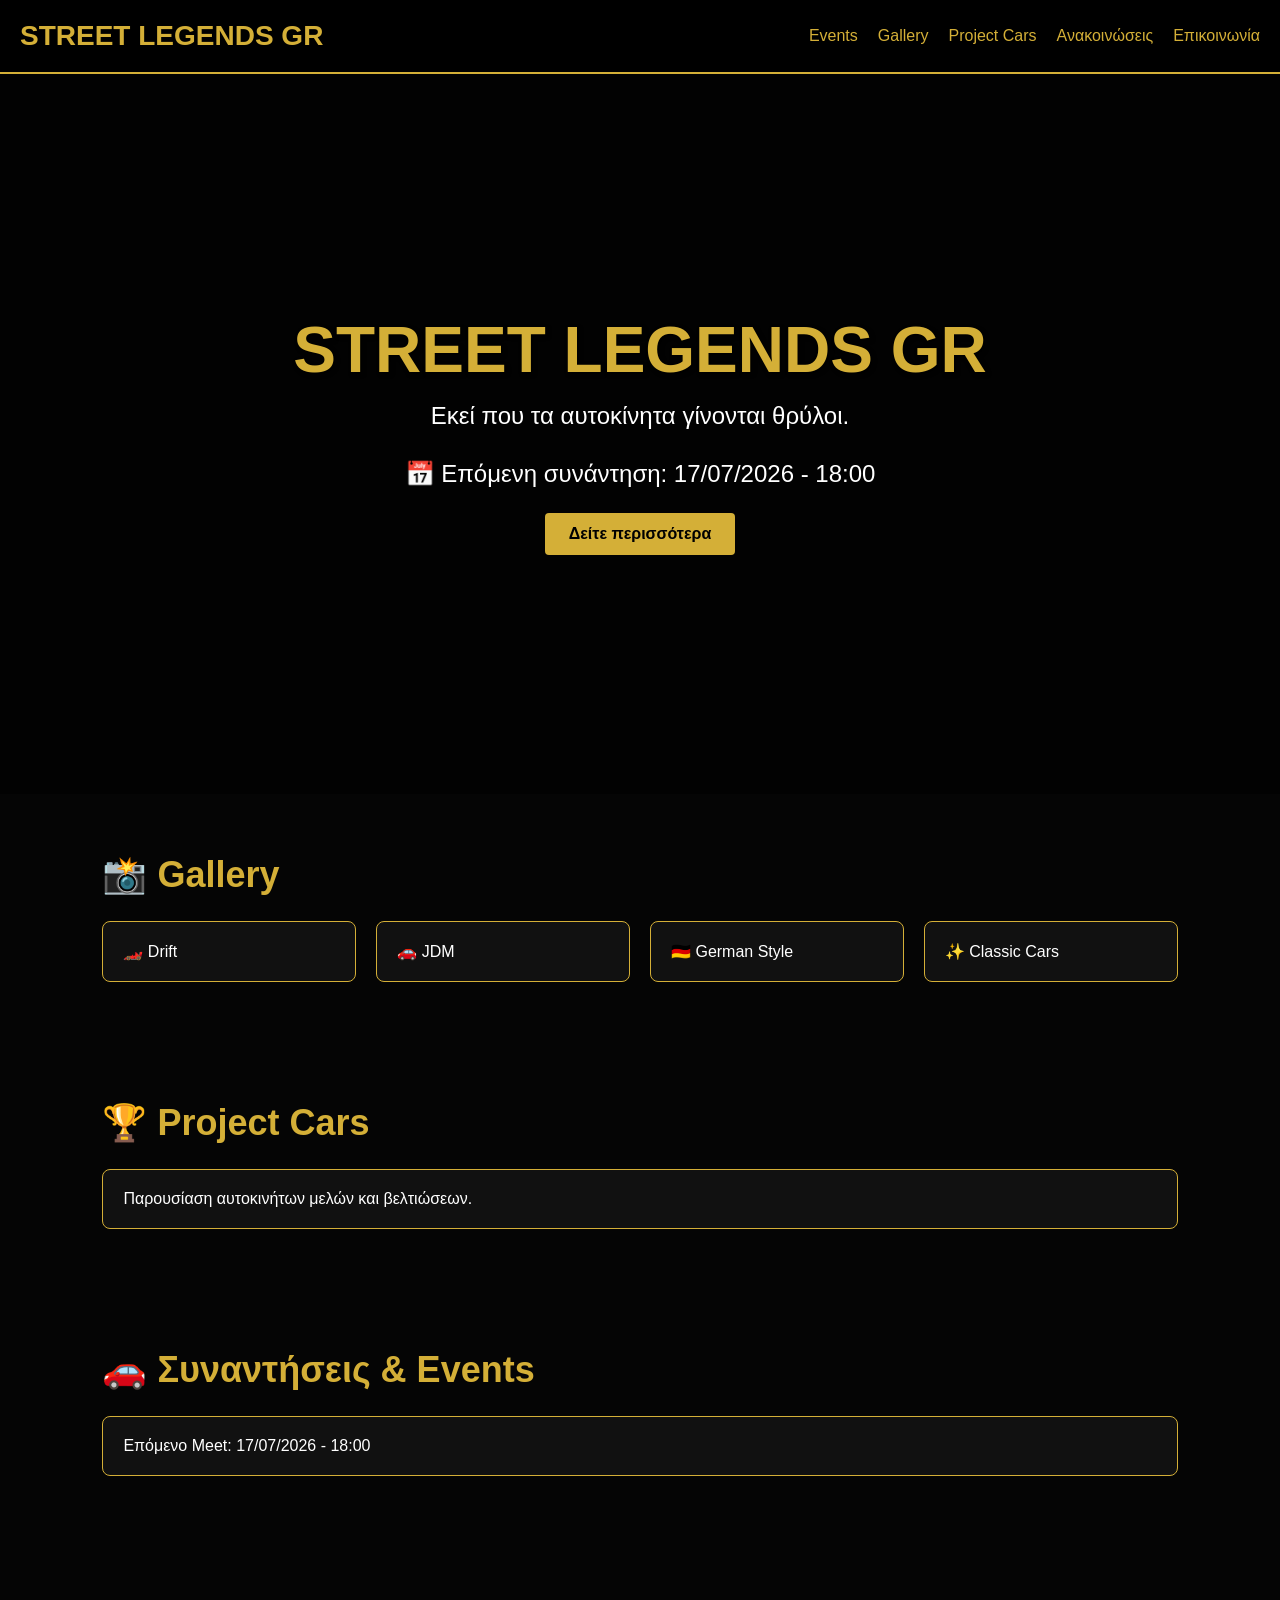
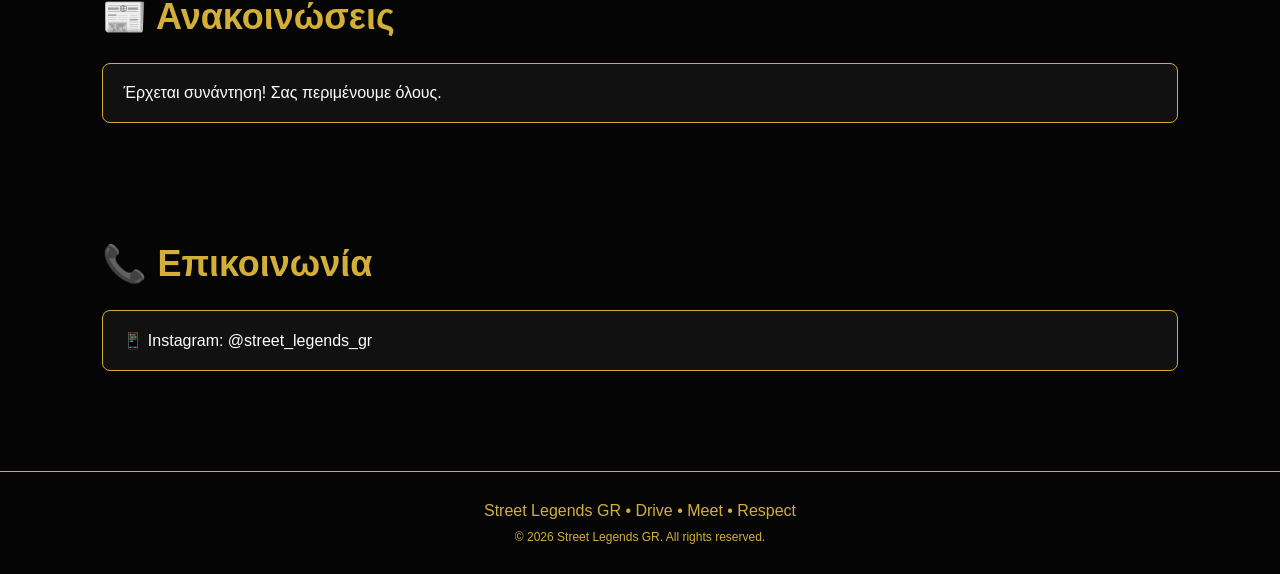
==== index.html @ de75a189 "Deploy: Create index.html for GitHub Pages hosting with enhanced styling and responsive design" ====
<!DOCTYPE html>
<html lang="el">
<head>
<meta charset="UTF-8">
<meta name="viewport" content="width=device-width, initial-scale=1.0">
<title>Street Legends GR</title>
<style>
*{margin:0;padding:0;box-sizing:border-box}
body{font-family:Arial,sans-serif;background:#050505;color:#fff}
header{background:#000;padding:20px;border-bottom:2px solid #d4af37;position:sticky;top:0;z-index:100}
nav{display:flex;justify-content:space-between;align-items:center}
.logo{color:#d4af37;font-size:28px;font-weight:bold}
nav ul{display:flex;gap:20px;list-style:none}
nav a{color:#d4af37;text-decoration:none;transition:0.3s}
nav a:hover{color:#fff;text-shadow:0 0 10px #d4af37}
.hero{height:80vh;background:linear-gradient(rgba(0,0,0,.65),rgba(0,0,0,.65)),url('https://images.unsplash.com/photo-1503376780353-7e6692767b70?q=80&w=1600&auto=format&fit=crop') center/cover;display:flex;flex-direction:column;justify-content:center;align-items:center;text-align:center}
.hero h1{font-size:64px;color:#d4af37;text-shadow:2px 2px 4px #000}
.hero p{font-size:24px;margin:15px 0;color:#fff}
.btn{display:inline-block;background:#d4af37;color:#000;padding:12px 24px;text-decoration:none;font-weight:bold;border-radius:4px;transition:0.3s;margin-top:10px}
.btn:hover{background:#fff;transform:scale(1.05)}
section{padding:60px 8%}
h2{color:#d4af37;margin-bottom:25px;font-size:36px}
.grid{display:grid;grid-template-columns:repeat(auto-fit,minmax(220px,1fr));gap:20px}
.card{border:1px solid #d4af37;padding:20px;border-radius:8px;background:#111;transition:0.3s;cursor:pointer}
.card:hover{background:#1a1a1a;transform:translateY(-5px);box-shadow:0 0 20px rgba(212,175,55,0.3)}
footer{text-align:center;padding:30px;border-top:1px solid #d4af37;color:#d4af37;margin-top:40px}
@media(max-width:768px){
  nav ul{flex-direction:column;gap:10px}
  .hero h1{font-size:42px}
  .hero p{font-size:18px}
}
</style>
</head>
<body>
<header>
<nav>
<div class="logo">STREET LEGENDS GR</div>
<ul>
<li><a href="#events">Events</a></li>
<li><a href="#gallery">Gallery</a></li>
<li><a href="#projects">Project Cars</a></li>
<li><a href="#news">Ανακοινώσεις</a></li>
<li><a href="#contact">Επικοινωνία</a></li>
</ul>
</nav>
</header>

<section class="hero">
<h1>STREET LEGENDS GR</h1>
<p>Εκεί που τα αυτοκίνητα γίνονται θρύλοι.</p>
<p>📅 Επόμενη συνάντηση: 17/07/2026 - 18:00</p>
<a class="btn" href="#events">Δείτε περισσότερα</a>
</section>

<section id="gallery">
<h2>📸 Gallery</h2>
<div class="grid">
<div class="card">🏎️ Drift</div>
<div class="card">🚗 JDM</div>
<div class="card">🇩🇪 German Style</div>
<div class="card">✨ Classic Cars</div>
</div>
</section>

<section id="projects">
<h2>🏆 Project Cars</h2>
<div class="card">Παρουσίαση αυτοκινήτων μελών και βελτιώσεων.</div>
</section>

<section id="events">
<h2>🚗 Συναντήσεις & Events</h2>
<div class="card">Επόμενο Meet: 17/07/2026 - 18:00</div>
</section>

<section id="news">
<h2>📰 Ανακοινώσεις</h2>
<div class="card">Έρχεται συνάντηση! Σας περιμένουμε όλους.</div>
</section>

<section id="contact">
<h2>📞 Επικοινωνία</h2>
<div class="card">📱 Instagram: @street_legends_gr</div>
</section>

<footer>
<p>Street Legends GR • Drive • Meet • Respect</p>
<p style="font-size:12px;margin-top:10px">© 2026 Street Legends GR. All rights reserved.</p>
</footer>
</body>
</html>
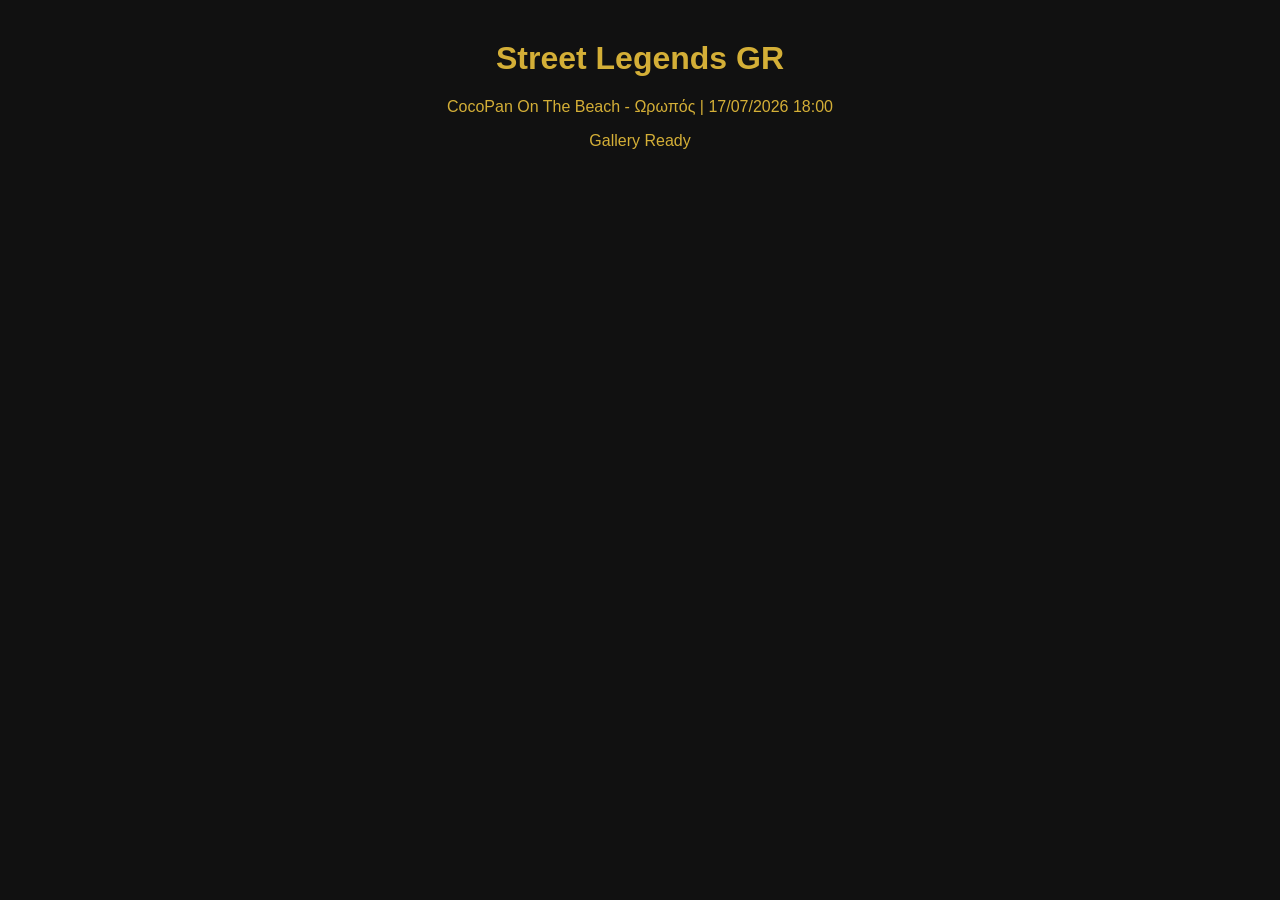
==== commit 9ee1001d: "Add files via upload" ====
--- a/index.html
+++ b/index.html
@@ -1,90 +1 @@
-<!DOCTYPE html>
-<html lang="el">
-<head>
-<meta charset="UTF-8">
-<meta name="viewport" content="width=device-width, initial-scale=1.0">
-<title>Street Legends GR</title>
-<style>
-*{margin:0;padding:0;box-sizing:border-box}
-body{font-family:Arial,sans-serif;background:#050505;color:#fff}
-header{background:#000;padding:20px;border-bottom:2px solid #d4af37;position:sticky;top:0;z-index:100}
-nav{display:flex;justify-content:space-between;align-items:center}
-.logo{color:#d4af37;font-size:28px;font-weight:bold}
-nav ul{display:flex;gap:20px;list-style:none}
-nav a{color:#d4af37;text-decoration:none;transition:0.3s}
-nav a:hover{color:#fff;text-shadow:0 0 10px #d4af37}
-.hero{height:80vh;background:linear-gradient(rgba(0,0,0,.65),rgba(0,0,0,.65)),url('https://images.unsplash.com/photo-1503376780353-7e6692767b70?q=80&w=1600&auto=format&fit=crop') center/cover;display:flex;flex-direction:column;justify-content:center;align-items:center;text-align:center}
-.hero h1{font-size:64px;color:#d4af37;text-shadow:2px 2px 4px #000}
-.hero p{font-size:24px;margin:15px 0;color:#fff}
-.btn{display:inline-block;background:#d4af37;color:#000;padding:12px 24px;text-decoration:none;font-weight:bold;border-radius:4px;transition:0.3s;margin-top:10px}
-.btn:hover{background:#fff;transform:scale(1.05)}
-section{padding:60px 8%}
-h2{color:#d4af37;margin-bottom:25px;font-size:36px}
-.grid{display:grid;grid-template-columns:repeat(auto-fit,minmax(220px,1fr));gap:20px}
-.card{border:1px solid #d4af37;padding:20px;border-radius:8px;background:#111;transition:0.3s;cursor:pointer}
-.card:hover{background:#1a1a1a;transform:translateY(-5px);box-shadow:0 0 20px rgba(212,175,55,0.3)}
-footer{text-align:center;padding:30px;border-top:1px solid #d4af37;color:#d4af37;margin-top:40px}
-@media(max-width:768px){
-  nav ul{flex-direction:column;gap:10px}
-  .hero h1{font-size:42px}
-  .hero p{font-size:18px}
-}
-</style>
-</head>
-<body>
-<header>
-<nav>
-<div class="logo">STREET LEGENDS GR</div>
-<ul>
-<li><a href="#events">Events</a></li>
-<li><a href="#gallery">Gallery</a></li>
-<li><a href="#projects">Project Cars</a></li>
-<li><a href="#news">Ανακοινώσεις</a></li>
-<li><a href="#contact">Επικοινωνία</a></li>
-</ul>
-</nav>
-</header>
-
-<section class="hero">
-<h1>STREET LEGENDS GR</h1>
-<p>Εκεί που τα αυτοκίνητα γίνονται θρύλοι.</p>
-<p>📅 Επόμενη συνάντηση: 17/07/2026 - 18:00</p>
-<a class="btn" href="#events">Δείτε περισσότερα</a>
-</section>
-
-<section id="gallery">
-<h2>📸 Gallery</h2>
-<div class="grid">
-<div class="card">🏎️ Drift</div>
-<div class="card">🚗 JDM</div>
-<div class="card">🇩🇪 German Style</div>
-<div class="card">✨ Classic Cars</div>
-</div>
-</section>
-
-<section id="projects">
-<h2>🏆 Project Cars</h2>
-<div class="card">Παρουσίαση αυτοκινήτων μελών και βελτιώσεων.</div>
-</section>
-
-<section id="events">
-<h2>🚗 Συναντήσεις & Events</h2>
-<div class="card">Επόμενο Meet: 17/07/2026 - 18:00</div>
-</section>
-
-<section id="news">
-<h2>📰 Ανακοινώσεις</h2>
-<div class="card">Έρχεται συνάντηση! Σας περιμένουμε όλους.</div>
-</section>
-
-<section id="contact">
-<h2>📞 Επικοινωνία</h2>
-<div class="card">📱 Instagram: @street_legends_gr</div>
-</section>
-
-<footer>
-<p>Street Legends GR • Drive • Meet • Respect</p>
-<p style="font-size:12px;margin-top:10px">© 2026 Street Legends GR. All rights reserved.</p>
-</footer>
-</body>
-</html>
+<!DOCTYPE html><html><head><title>Street Legends GR</title><link rel="stylesheet" href="style.css"></head><body><h1>Street Legends GR</h1><p>CocoPan On The Beach - Ωρωπός | 17/07/2026 18:00</p><div class="gallery">Gallery Ready</div></body></html>
--- a/style.css
+++ b/style.css
@@ -0,0 +1 @@
+body{background:#111;color:#d4af37;font-family:Arial;text-align:center;} h1{margin-top:40px;}
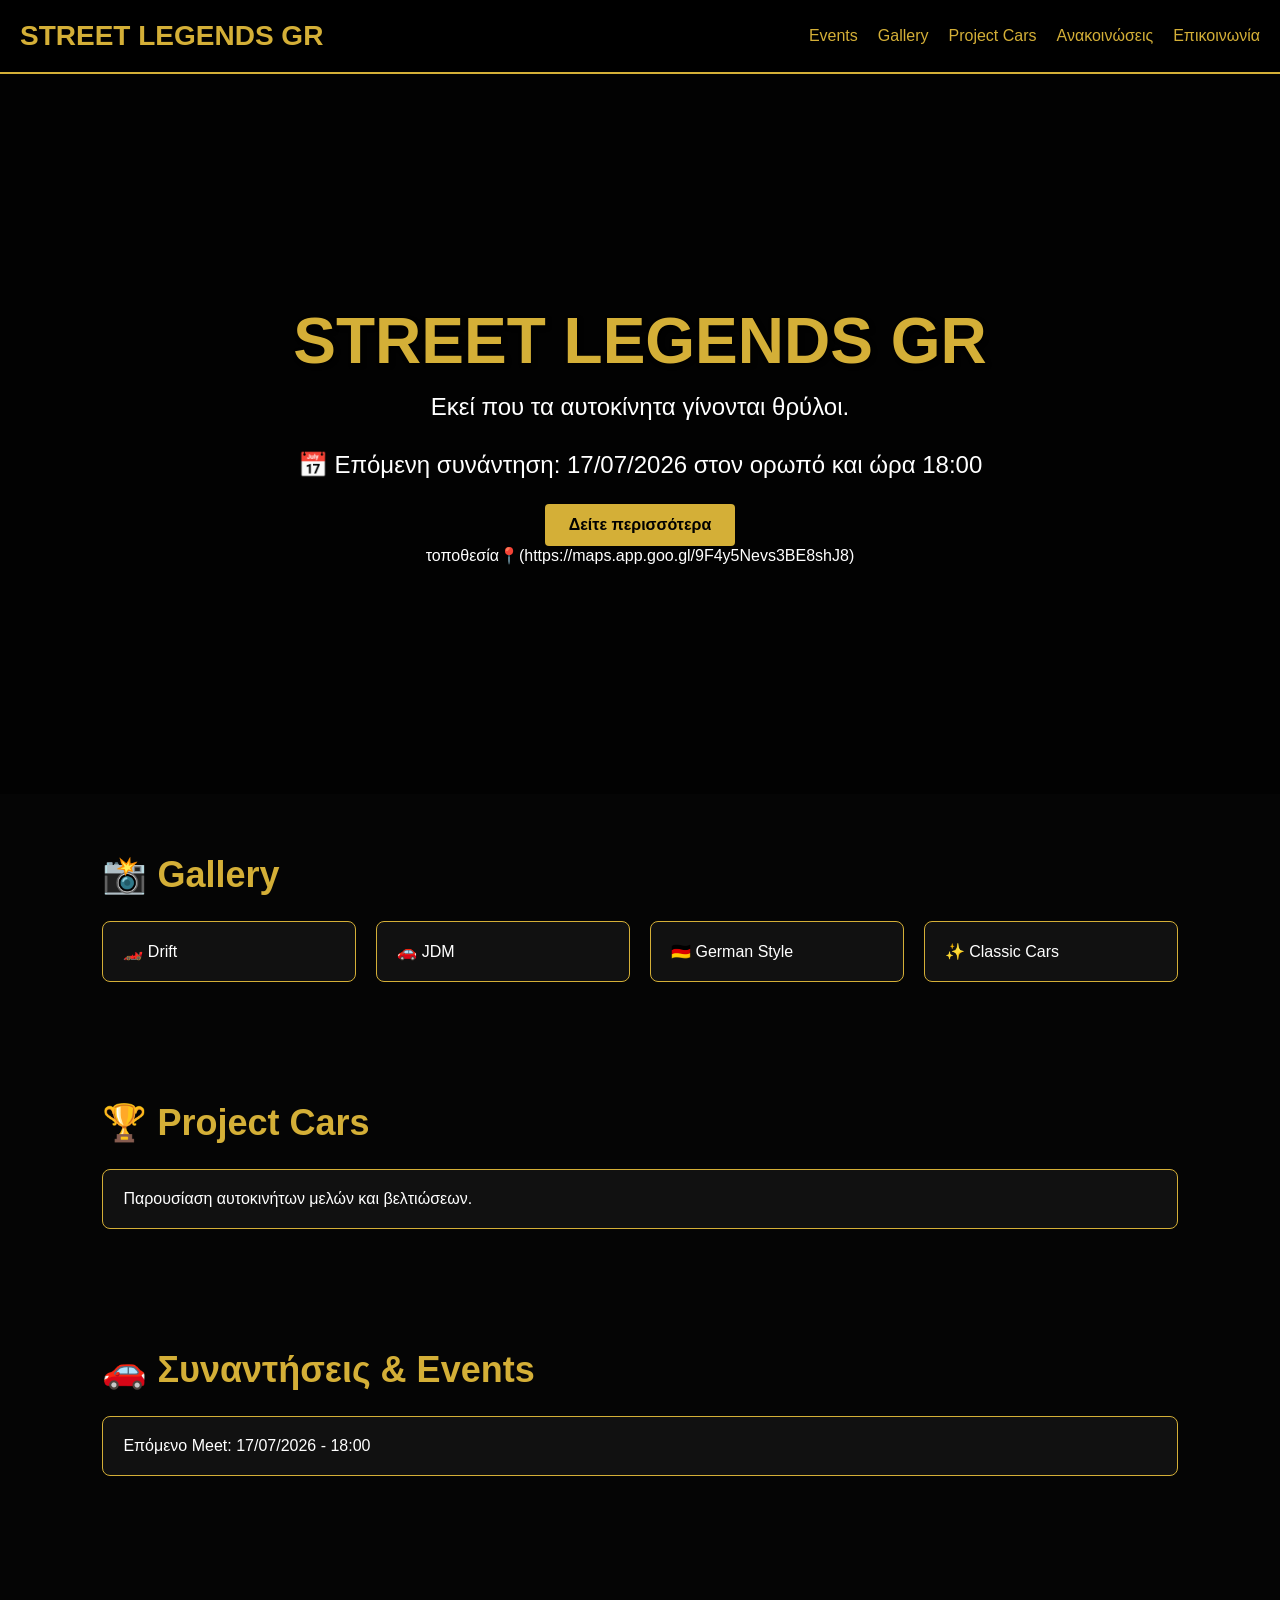
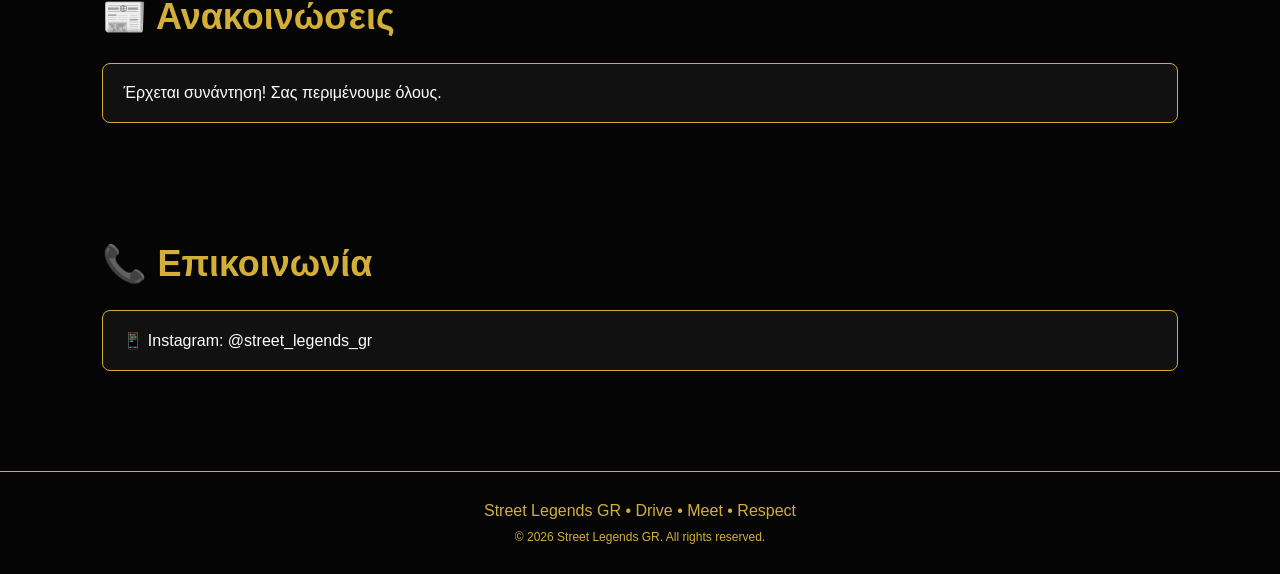
==== commit 62732c34: "Update index.html" ====
--- a/index.html
+++ b/index.html
@@ -1 +1,90 @@
-<!DOCTYPE html><html><head><title>Street Legends GR</title><link rel="stylesheet" href="style.css"></head><body><h1>Street Legends GR</h1><p>CocoPan On The Beach - Ωρωπός | 17/07/2026 18:00</p><div class="gallery">Gallery Ready</div></body></html>+<!DOCTYPE html>
+<html lang="el">
+<head>
+<meta charset="UTF-8">
+<meta name="viewport" content="width=device-width, initial-scale=1.0">
+<title>Street Legends GR</title>
+<style>
+*{margin:0;padding:0;box-sizing:border-box}
+body{font-family:Arial,sans-serif;background:#050505;color:#fff}
+header{background:#000;padding:20px;border-bottom:2px solid #d4af37;position:sticky;top:0;z-index:100}
+nav{display:flex;justify-content:space-between;align-items:center}
+.logo{color:#d4af37;font-size:28px;font-weight:bold}
+nav ul{display:flex;gap:20px;list-style:none}
+nav a{color:#d4af37;text-decoration:none;transition:0.3s}
+nav a:hover{color:#fff;text-shadow:0 0 10px #d4af37}
+.hero{height:80vh;background:linear-gradient(rgba(0,0,0,.65),rgba(0,0,0,.65)),url('https://images.unsplash.com/photo-1503376780353-7e6692767b70?q=80&w=1600&auto=format&fit=crop') center/cover;display:flex;flex-direction:column;justify-content:center;align-items:center;text-align:center}
+.hero h1{font-size:64px;color:#d4af37;text-shadow:2px 2px 4px #000}
+.hero p{font-size:24px;margin:15px 0;color:#fff}
+.btn{display:inline-block;background:#d4af37;color:#000;padding:12px 24px;text-decoration:none;font-weight:bold;border-radius:4px;transition:0.3s;margin-top:10px}
+.btn:hover{background:#fff;transform:scale(1.05)}
+section{padding:60px 8%}
+h2{color:#d4af37;margin-bottom:25px;font-size:36px}
+.grid{display:grid;grid-template-columns:repeat(auto-fit,minmax(220px,1fr));gap:20px}
+.card{border:1px solid #d4af37;padding:20px;border-radius:8px;background:#111;transition:0.3s;cursor:pointer}
+.card:hover{background:#1a1a1a;transform:translateY(-5px);box-shadow:0 0 20px rgba(212,175,55,0.3)}
+footer{text-align:center;padding:30px;border-top:1px solid #d4af37;color:#d4af37;margin-top:40px}
+@media(max-width:768px){
+  nav ul{flex-direction:column;gap:10px}
+  .hero h1{font-size:42px}
+  .hero p{font-size:18px}
+}
+</style>
+</head>
+<body>
+<header>
+<nav>
+<div class="logo">STREET LEGENDS GR</div>
+<ul>
+<li><a href="#events">Events</a></li>
+<li><a href="#gallery">Gallery</a></li>
+<li><a href="#projects">Project Cars</a></li>
+<li><a href="#news">Ανακοινώσεις</a></li>
+<li><a href="#contact">Επικοινωνία</a></li>
+</ul>
+</nav>
+</header>
+
+<section class="hero">
+<h1>STREET LEGENDS GR</h1>
+<p>Εκεί που τα αυτοκίνητα γίνονται θρύλοι.</p>
+<p>📅 Επόμενη συνάντηση: 17/07/2026 στον ορωπό και ώρα 18:00</p>
+<a class="btn" href="#events">Δείτε περισσότερα</a> τοποθεσία📍(https://maps.app.goo.gl/9F4y5Nevs3BE8shJ8)
+</section>
+
+<section id="gallery">
+<h2>📸 Gallery</h2>
+<div class="grid">
+<div class="card">🏎️ Drift</div>
+<div class="card">🚗 JDM</div>
+<div class="card">🇩🇪 German Style</div>
+<div class="card">✨ Classic Cars</div>
+</div>
+</section>
+
+<section id="projects">
+<h2>🏆 Project Cars</h2>
+<div class="card">Παρουσίαση αυτοκινήτων μελών και βελτιώσεων.</div>
+</section>
+
+<section id="events">
+<h2>🚗 Συναντήσεις & Events</h2>
+<div class="card">Επόμενο Meet: 17/07/2026 - 18:00</div>
+</section>
+
+<section id="news">
+<h2>📰 Ανακοινώσεις</h2>
+<div class="card">Έρχεται συνάντηση! Σας περιμένουμε όλους.</div>
+</section>
+
+<section id="contact">
+<h2>📞 Επικοινωνία</h2>
+<div class="card">📱 Instagram: @street_legends_gr</div>
+</section>
+
+<footer>
+<p>Street Legends GR • Drive • Meet • Respect</p>
+<p style="font-size:12px;margin-top:10px">© 2026 Street Legends GR. All rights reserved.</p>
+</footer>
+</body>
+</html>
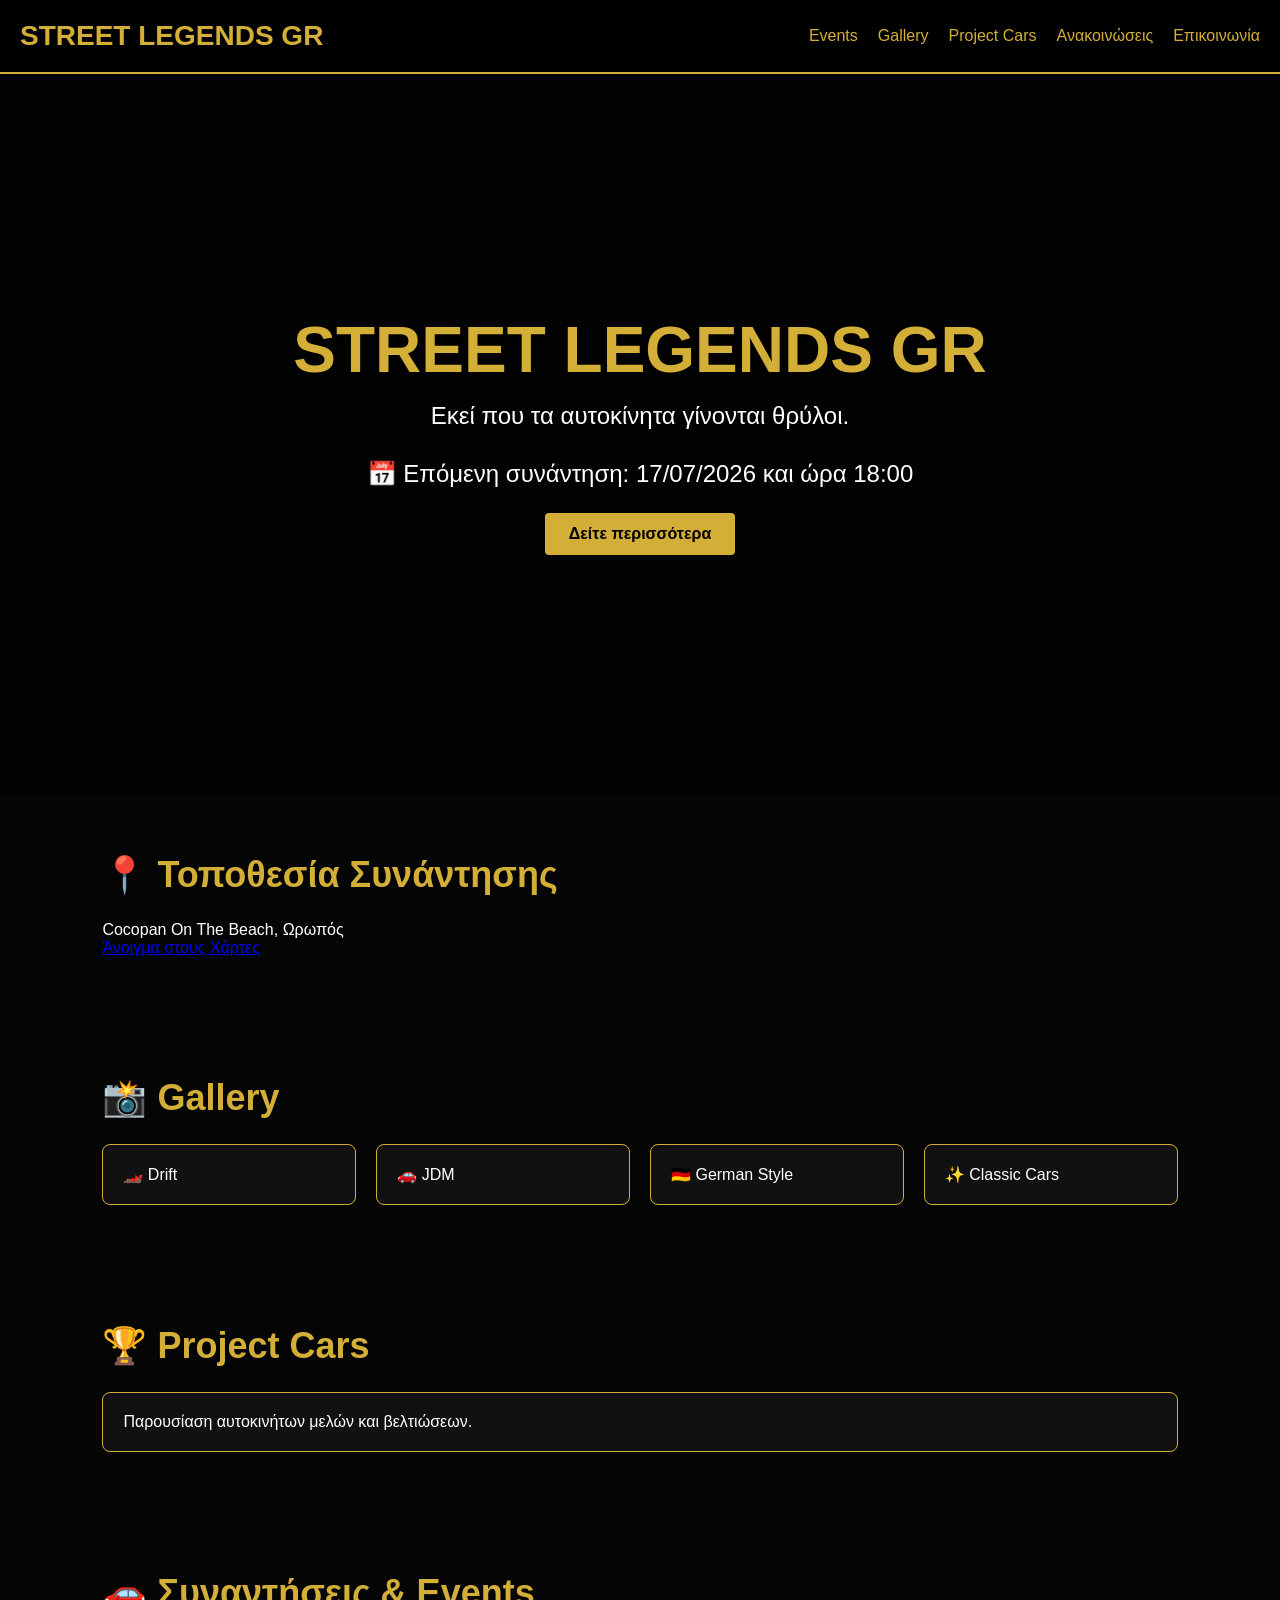
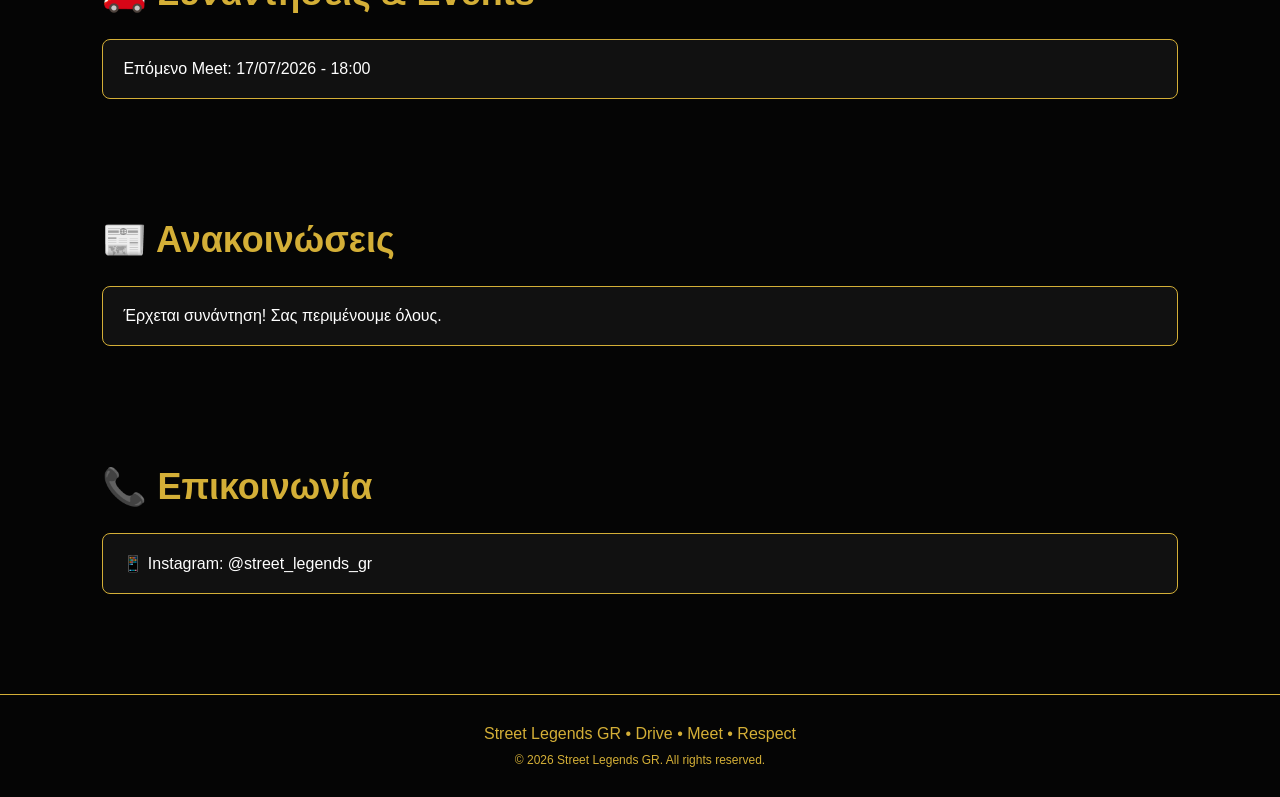
==== commit 0543b8dc: "Update index.html" ====
--- a/index.html
+++ b/index.html
@@ -48,10 +48,18 @@
 <section class="hero">
 <h1>STREET LEGENDS GR</h1>
 <p>Εκεί που τα αυτοκίνητα γίνονται θρύλοι.</p>
-<p>📅 Επόμενη συνάντηση: 17/07/2026 στον ορωπό και ώρα 18:00</p>
-<a class="btn" href="#events">Δείτε περισσότερα</a> τοποθεσία📍(https://maps.app.goo.gl/9F4y5Nevs3BE8shJ8)
+<p>📅 Επόμενη συνάντηση: 17/07/2026 και ώρα 18:00</p>
+<a class="btn" href="#events">Δείτε περισσότερα</a>
 </section>
+  <section class="location">
+    <h2>📍 Τοποθεσία Συνάντησης</h2>
+    <p>Cocopan On The Beach, Ωρωπός</p>
 
+    <a href="https://maps.google.com/?q=Cocopan+On+The+Beach+Ωρωπός"
+       target="_blank">
+       Άνοιγμα στους Χάρτες
+    </a>
+  </section>
 <section id="gallery">
 <h2>📸 Gallery</h2>
 <div class="grid">
